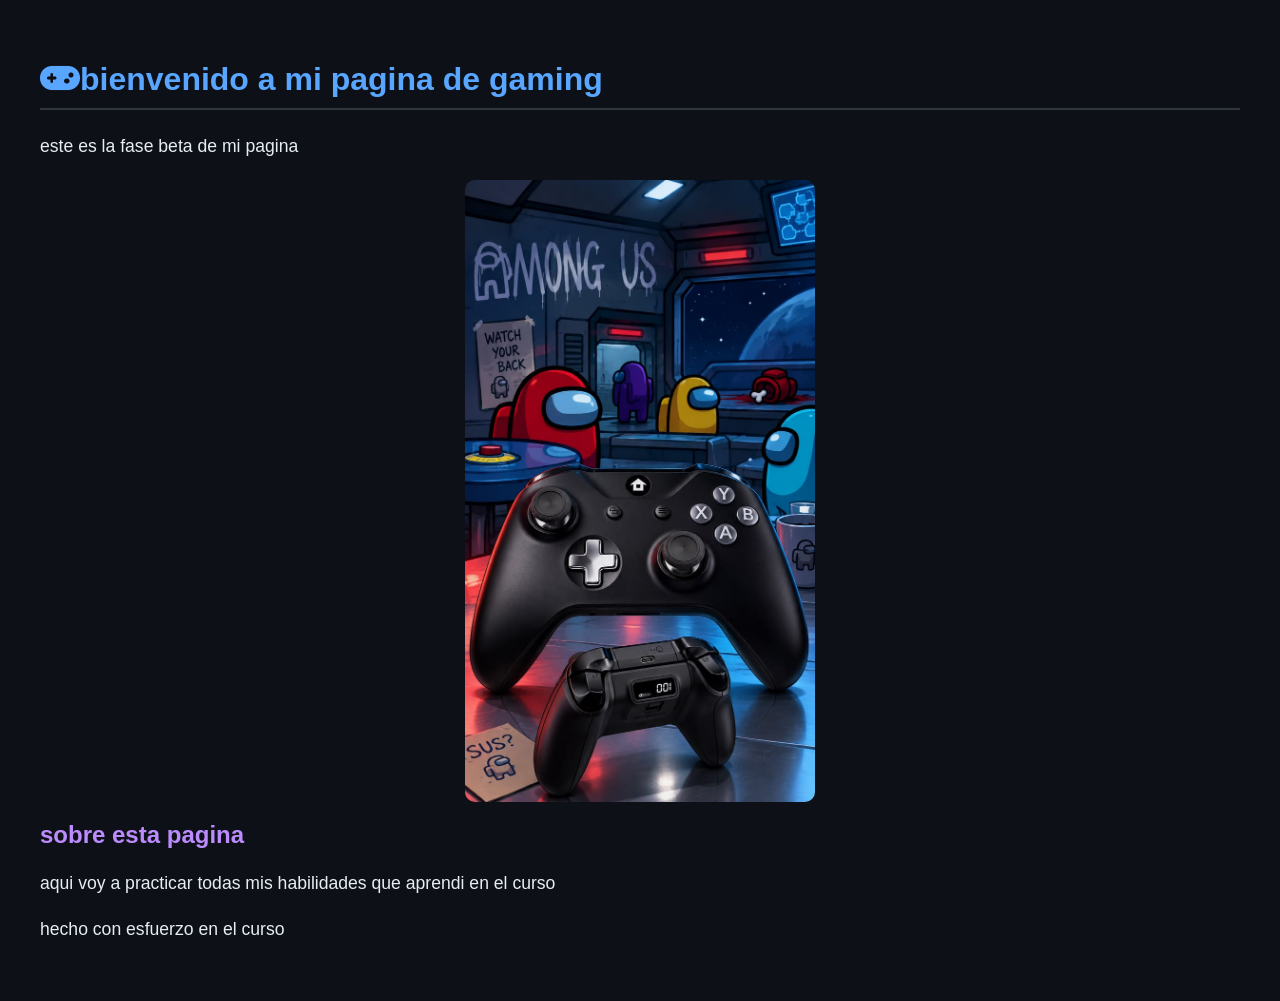
==== index.html @ ec3ff15f "subiendo" ====
<!DOCTYPE html>
<html lang="es">
<head>
    <link rel="stylesheet" href="https://cdnjs.cloudflare.com/ajax/libs/font-awesome/6.4.0/css/all.min.css">
   
    <meta charset="UTF-8">
    <meta name="viewport" content="width=device-width, initial-scale=1.0">
    <title>mi pagina de gaming -build version</title>
    <link rel="stylesheet" href="assets/css/style.css">
</head>
<body>
   

    <header>
        <h1><i class="fa-solid fa-gamepad"></i>bienvenido a mi pagina de gaming</h1>
        <p>este es la fase beta de mi pagina</p>
    </header>
<img src="assets/img/juegos.jpg" alt="juegos" class="imagen-principal">
    <main>
        <section>
            <h2>sobre esta pagina</h2>
            <p>aqui voy a practicar todas mis habilidades que aprendi en el curso</p>
        </section>
    </main>

    <footer>
        <p>hecho con esfuerzo en el curso</p>
    </footer>

</body>
</html>
---- assets/css/style.css ----
/* Estilo general para toda la página */
body {
    background-color: #0d1117; /* Fondo oscuro tipo consola / editor */
    color: #e6edf3; /* Letras claras para cuidar la vista */
    font-family: 'Segoe UI', Tahoma, Geneva, Verdana, sans-serif;
    margin: 0;
    padding: 40px;
}

/* Estilo para el título principal */
h1 {
    color: #58a6ff; /* Azul brillante estilo gamer */
    border-bottom: 2px solid #30363d;
    padding-bottom: 10px;
}

/* Estilo para los subtítulos */
h2 {
    color: #bc8cff; /* Tono morado llamativo */
}

/* Estilo para los párrafos */
p {
    font-size: 1.1rem;
    line-height: 1.6;
}
.mi-menu-horizontal {
    display: flex; /* Cambia de vertical a horizontal */
    gap: 20px;     /* Separa los elementos */
}
/* Estilo para controlar el tamaño de la imagen principal */
.imagen-principal {
    width: 100%;        /* La imagen ocupará como máximo el 100% del espacio disponible */
    max-width: 350px;   /* Pero nunca será más ancha que 600 píxeles (un tamaño ideal) */
    height: auto;       /* La altura se ajusta automáticamente para no deformar la imagen */
    border-radius: 10px; /* Le da unas esquinas redondeadas bien pro */
    display: block;     /* Ayuda a que se comporte mejor en la página */
    margin-top: 20px;   /* Un pequeño espacio arriba */
    margin-left: auto;  /* Centra la imagen */
    margin-right: auto; /* Centra la imagen */
}
.galeria {
    display: flex;          /* Pone los elementos en fila (horizontal) */
    gap: 20px;              /* Espacio de separación entre imagen e imagen */
    justify-content: center; /* Centra las imágenes en la página */
    flex-wrap: wrap;        /* Permite que bajen si la pantalla es muy pequeña */
}
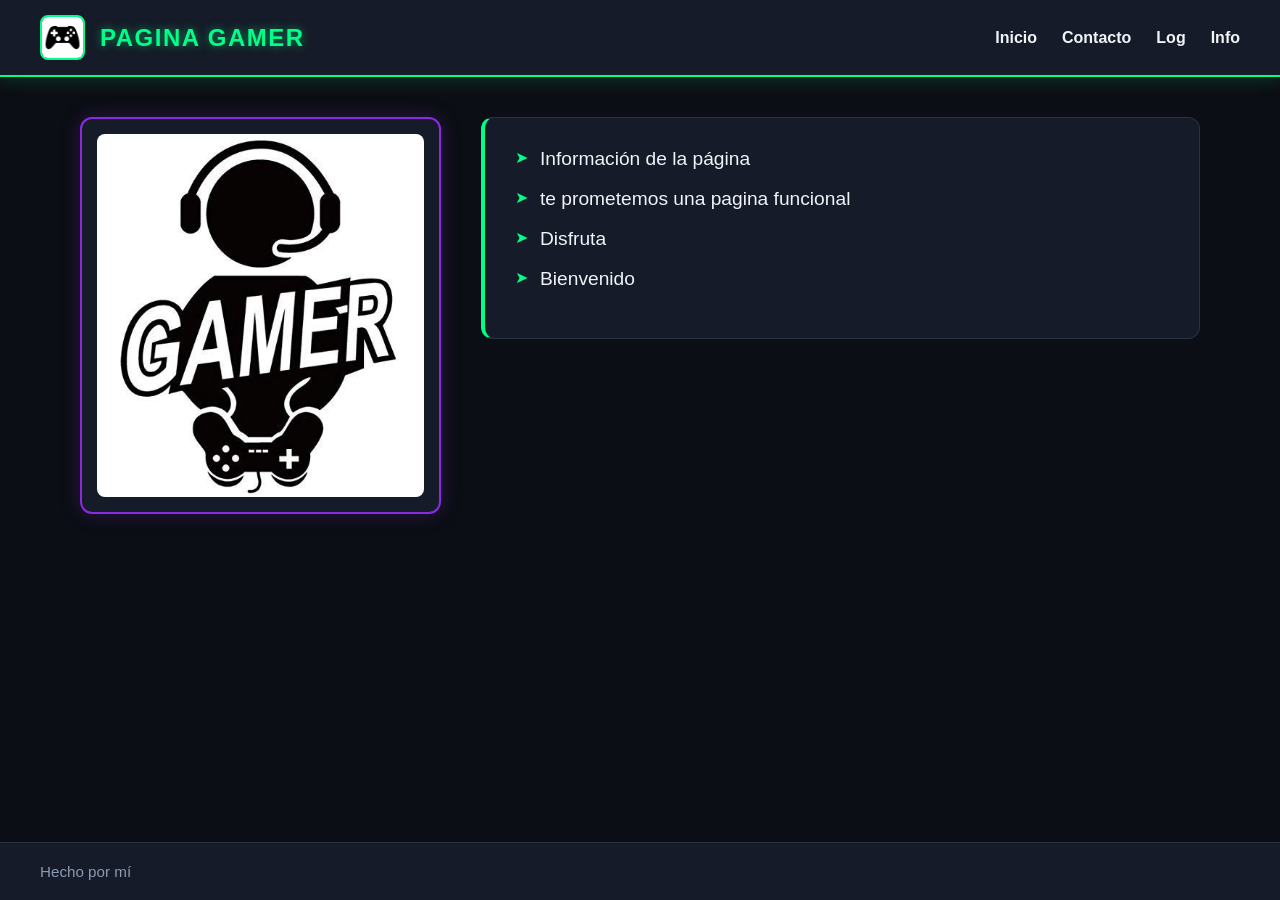
==== commit ead6eaa2: "mi primer commit" ====
--- a/index.html
+++ b/index.html
@@ -1,30 +1,45 @@
 <!DOCTYPE html>
 <html lang="es">
 <head>
-    <link rel="stylesheet" href="https://cdnjs.cloudflare.com/ajax/libs/font-awesome/6.4.0/css/all.min.css">
-   
     <meta charset="UTF-8">
     <meta name="viewport" content="width=device-width, initial-scale=1.0">
-    <title>mi pagina de gaming -build version</title>
+    <title>Mi Página Gamer</title>
     <link rel="stylesheet" href="assets/css/style.css">
 </head>
 <body>
-   
 
     <header>
-        <h1><i class="fa-solid fa-gamepad"></i>bienvenido a mi pagina de gaming</h1>
-        <p>este es la fase beta de mi pagina</p>
+        <div class="marca">
+            <img src="assets/img/control.jpg" alt="Logo" class="logo">
+            <h1>pagina gamer</h1>
+        </div>
+        <nav>
+            <ul>
+                <li><a href="index.html">Inicio</a></li>
+                <li><a href="contacto.html">Contacto</a></li>
+                <li><a href="log.html">Log</a></li>
+                <li><a href="info.html">Info</a></li>
+            </ul>
+        </nav>
     </header>
-<img src="assets/img/juegos.jpg" alt="juegos" class="imagen-principal">
+
     <main>
-        <section>
-            <h2>sobre esta pagina</h2>
-            <p>aqui voy a practicar todas mis habilidades que aprendi en el curso</p>
-        </section>
+        <div class="caja-imagen">
+            <img src="assets/img/gamer.jpg" alt="Imagen principal">
+        </div>
+
+        <div class="caja-info">
+            <ul>
+                <li>Información de la página</li>
+                <li>te prometemos una pagina funcional</li>
+                <li>Disfruta</li>
+                <li>Bienvenido</li>
+            </ul>
+        </div>
     </main>
 
     <footer>
-        <p>hecho con esfuerzo en el curso</p>
+        <p>Hecho por mí</p>
     </footer>
 
 </body>
--- a/assets/css/style.css
+++ b/assets/css/style.css
@@ -1,47 +1,136 @@
-/* Estilo general para toda la página */
-body {
-    background-color: #0d1117; /* Fondo oscuro tipo consola / editor */
-    color: #e6edf3; /* Letras claras para cuidar la vista */
+/* Reset básico para evitar márgenes raros del navegador */
+* {
+    margin: 0;
+    padding: 0;
+    box-sizing: border-box;
     font-family: 'Segoe UI', Tahoma, Geneva, Verdana, sans-serif;
-    margin: 0;
-    padding: 40px;
 }
 
-/* Estilo para el título principal */
-h1 {
-    color: #58a6ff; /* Azul brillante estilo gamer */
-    border-bottom: 2px solid #30363d;
-    padding-bottom: 10px;
+body {
+    background-color: #0B0E14;
+    color: #F0F4F8;
+    display: flex;
+    flex-direction: column;
+    min-height: 100vh; /* Para que el footer siempre quede abajo */
 }
 
-/* Estilo para los subtítulos */
-h2 {
-    color: #bc8cff; /* Tono morado llamativo */
+/* --- BARRA DE NAVEGACIÓN (ARRIBA) --- */
+header {
+    background-color: #151B28;
+    border-bottom: 2px solid #00FF88;
+    padding: 15px 40px;
+    display: flex;
+    justify-content: space-between; /* Separa logo/título a la izq y menú a la der */
+    align-items: center;
+    box-shadow: 0 4px 15px rgba(0, 255, 136, 0.15);
 }
 
-/* Estilo para los párrafos */
-p {
-    font-size: 1.1rem;
-    line-height: 1.6;
+.marca {
+    display: flex;
+    align-items: center;
+    gap: 15px;
 }
-.mi-menu-horizontal {
-    display: flex; /* Cambia de vertical a horizontal */
-    gap: 20px;     /* Separa los elementos */
+
+.logo {
+    width: 45px;
+    height: 45px;
+    border: 2px solid #00FF88;
+    border-radius: 8px;
+    object-fit: cover;
 }
-/* Estilo para controlar el tamaño de la imagen principal */
-.imagen-principal {
-    width: 100%;        /* La imagen ocupará como máximo el 100% del espacio disponible */
-    max-width: 350px;   /* Pero nunca será más ancha que 600 píxeles (un tamaño ideal) */
-    height: auto;       /* La altura se ajusta automáticamente para no deformar la imagen */
-    border-radius: 10px; /* Le da unas esquinas redondeadas bien pro */
-    display: block;     /* Ayuda a que se comporte mejor en la página */
-    margin-top: 20px;   /* Un pequeño espacio arriba */
-    margin-left: auto;  /* Centra la imagen */
-    margin-right: auto; /* Centra la imagen */
+
+.marca h1 {
+    font-size: 1.5rem;
+    color: #00FF88;
+    text-transform: uppercase;
+    letter-spacing: 1.5px;
+    text-shadow: 0 0 8px rgba(0, 255, 136, 0.5);
 }
-.galeria {
-    display: flex;          /* Pone los elementos en fila (horizontal) */
-    gap: 20px;              /* Espacio de separación entre imagen e imagen */
-    justify-content: center; /* Centra las imágenes en la página */
-    flex-wrap: wrap;        /* Permite que bajen si la pantalla es muy pequeña */
+
+nav ul {
+    list-style: none;
+    display: flex;
+    gap: 25px;
+}
+
+nav a {
+    text-decoration: none;
+    color: #F0F4F8;
+    font-weight: bold;
+    font-size: 1rem;
+    transition: color 0.3s, text-shadow 0.3s;
+}
+
+nav a:hover {
+    color: #00FF88;
+    text-shadow: 0 0 8px #00FF88;
+}
+
+/* --- CONTENIDO PRINCIPAL (CENTRO) --- */
+main {
+    flex: 1; /* Empuja el footer hacia abajo */
+    display: flex;
+    align-items: flex-start;
+    gap: 40px;
+    padding: 40px;
+    max-width: 1200px;
+    width: 100%;
+    margin: 0 auto;
+}
+
+/* Caja izquierda (Imagen) */
+.caja-imagen {
+    flex: 1; /* Ocupa 1 parte del espacio */
+    background-color: #151B28;
+    border: 2px solid #8A2BE2;
+    border-radius: 12px;
+    padding: 15px;
+    box-shadow: 0 0 20px rgba(138, 43, 226, 0.25);
+}
+
+.caja-imagen img {
+    width: 100%;
+    height: auto;
+    border-radius: 8px;
+    display: block;
+}
+
+/* Caja derecha (Información y lista) */
+.caja-info {
+    flex: 2; /* Ocupa el doble de espacio que la imagen, como en tu boceto */
+    background-color: #151B28;
+    border: 1px solid #2A3441;
+    border-left: 4px solid #00FF88;
+    border-radius: 12px;
+    padding: 30px;
+}
+
+.caja-info ul {
+    list-style: none;
+}
+
+.caja-info li {
+    font-size: 1.2rem;
+    margin-bottom: 18px;
+    padding-left: 25px;
+    position: relative;
+}
+
+/* Viñetas estilo gamer en lugar de asteriscos */
+.caja-info li::before {
+    content: "➤";
+    color: #00FF88;
+    position: absolute;
+    left: 0;
+    font-size: 1rem;
+}
+
+/* --- PIE DE PÁGINA (ABAJO) --- */
+footer {
+    background-color: #151B28;
+    border-top: 1px solid #2A3441;
+    padding: 20px 40px;
+    text-align: left; /* Alineado a la izquierda como en tu dibujo */
+    color: #8B9BB4;
+    font-size: 0.95rem;
 }
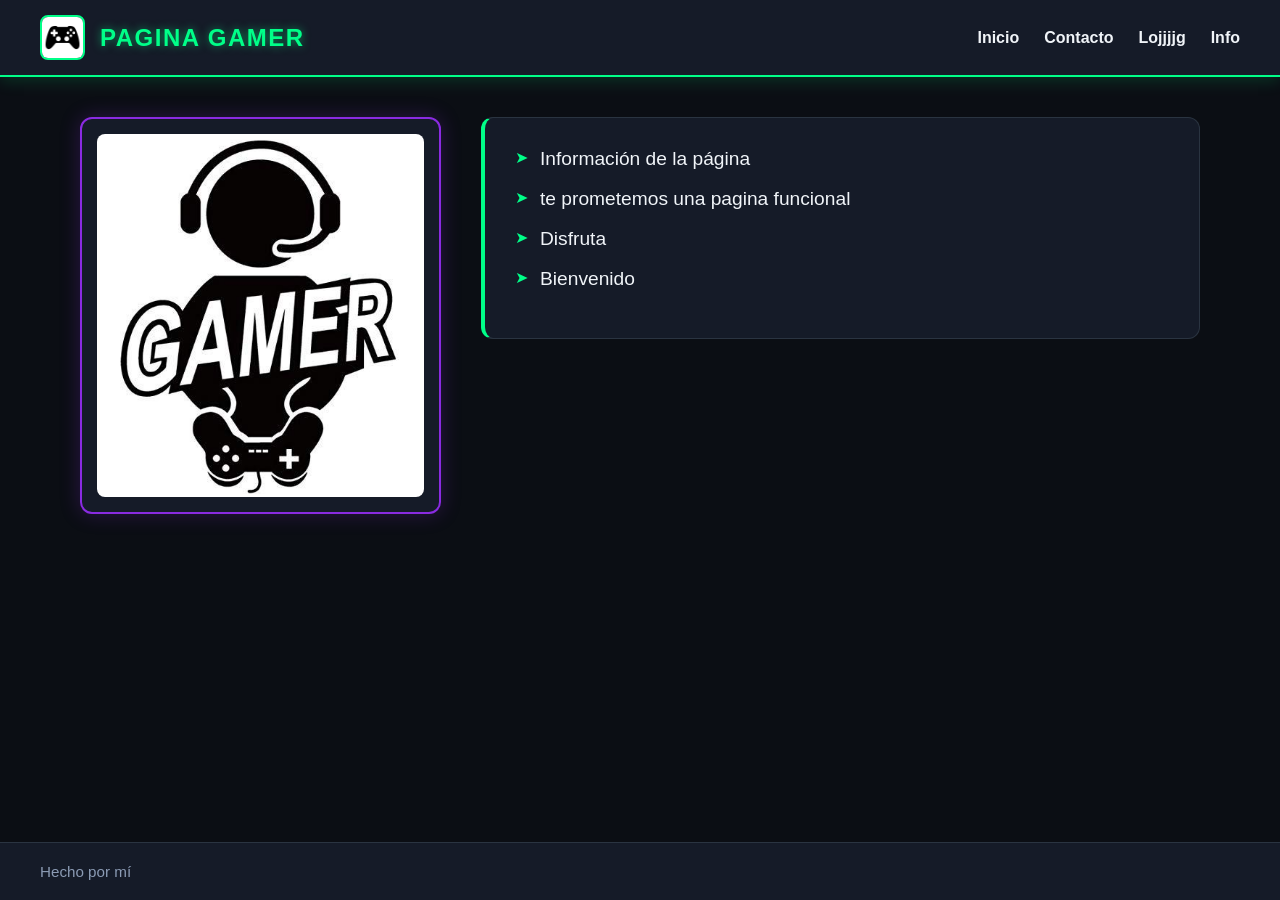
==== commit 1978675c: "mi primer commit" ====
--- a/index.html
+++ b/index.html
@@ -17,7 +17,7 @@
             <ul>
                 <li><a href="index.html">Inicio</a></li>
                 <li><a href="contacto.html">Contacto</a></li>
-                <li><a href="log.html">Log</a></li>
+                <li><a href="log.html">Lojjjjg</a></li>
                 <li><a href="info.html">Info</a></li>
             </ul>
         </nav>
